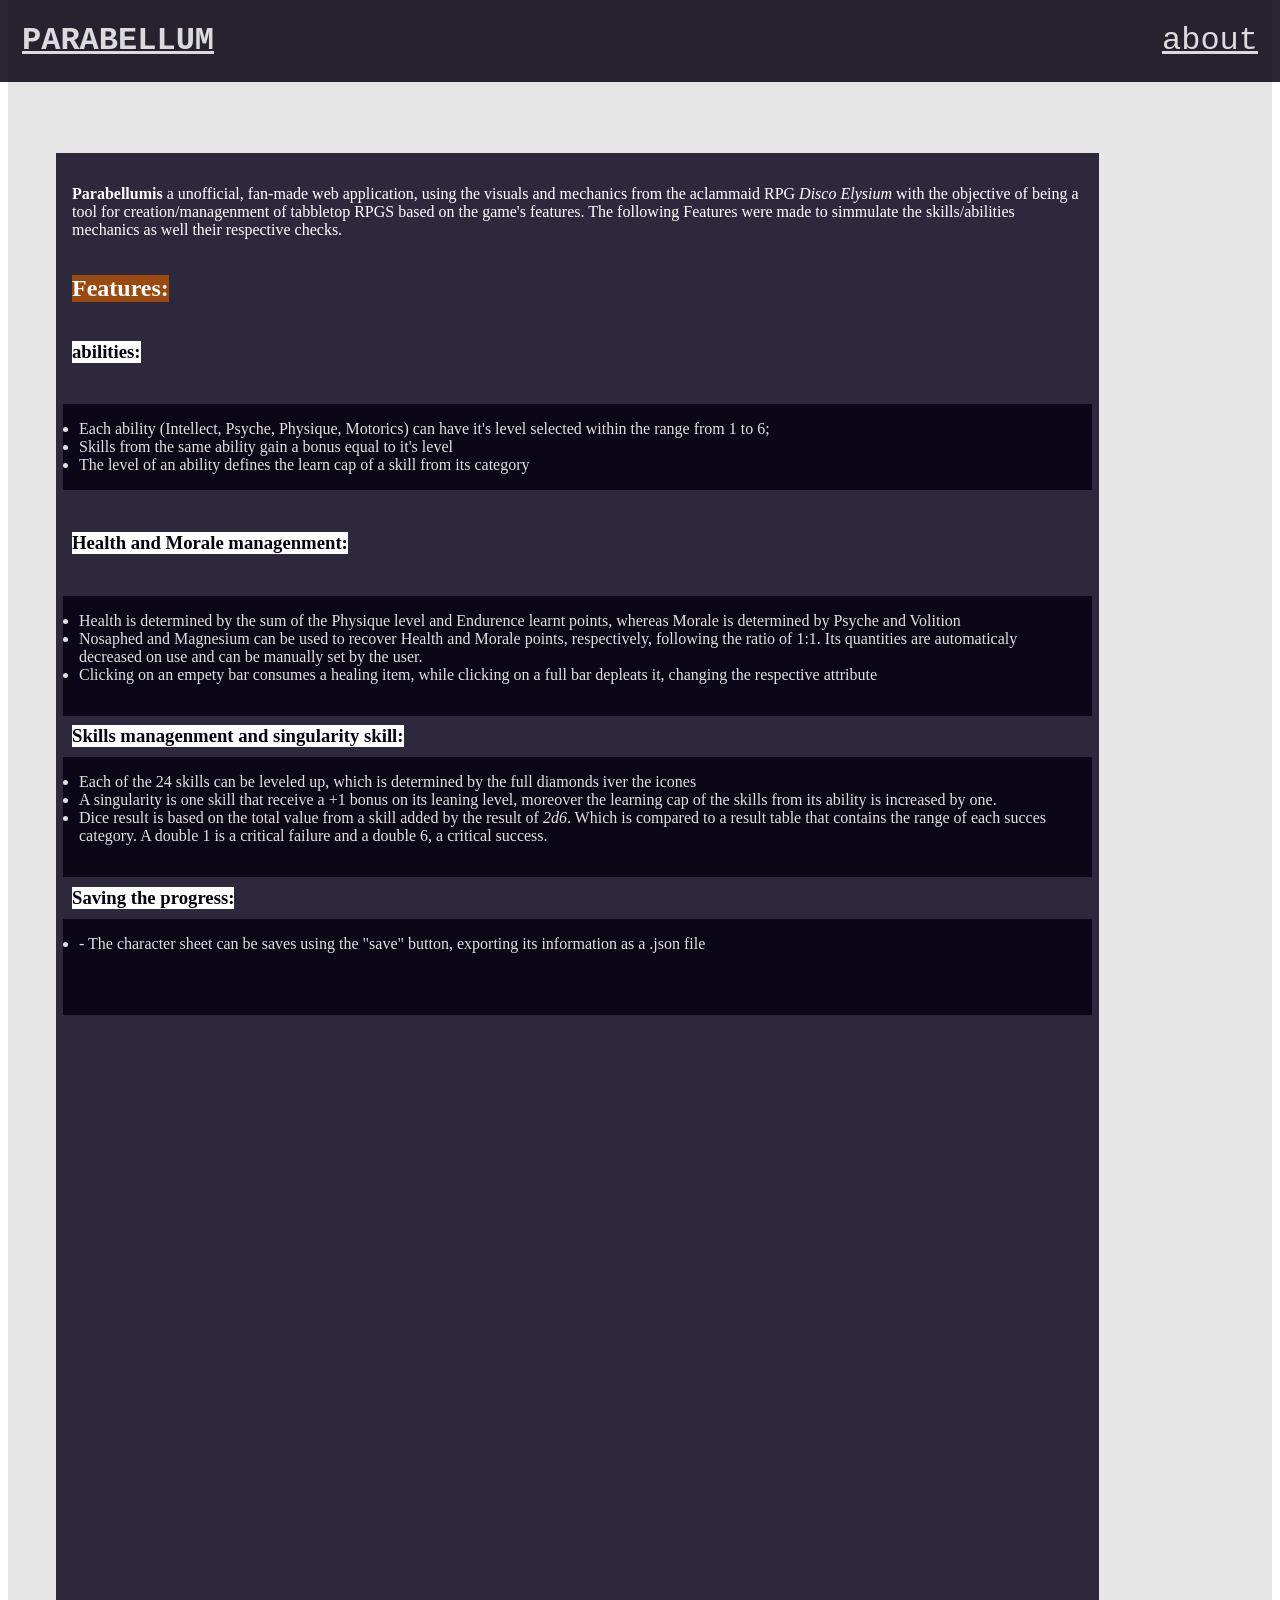
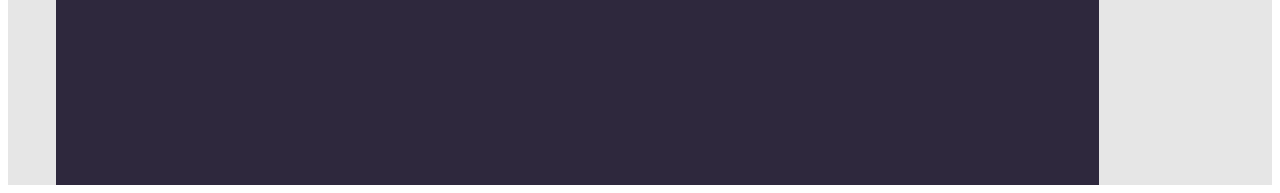
==== src/html/about.html @ 68470f0c "Hello world" ====
<!DOCTYPE html>

<html>
<head>
    <title>Parabellum</title>
    <link rel="stylesheet" href="../styles/about.css">
    <link rel="icon" type="image/x-icon" sizes="32x32" href="public/favicon.ico">
</head>

<body>


    <ul class="header">
        <ul class="p1" style="font-weight: bold;"><a href="../../index.html">PARABELLUM</a></ul>
        <ul class="p1"><a href="about.html">about</a></ul>
    </ul>
    <div class="main">
        <p><b>Parabellumis</b> a unofficial, fan-made web application, using the visuals and mechanics from the aclammaid RPG <i>Disco Elysium</i> with the objective of being a tool for creation/managenment of tabbletop RPGS based on the game's features.
        The following Features were made to simmulate the skills/abilities mechanics as well their respective checks.</p>

        <h2>Features:</h2>
        <h3>abilities:</h3>
        <p> <ul>
            <li>Each ability (Intellect, Psyche, Physique, Motorics) can have it's level selected within the range from 1 to 6;</li>
            <li>Skills from the same ability gain a bonus equal to it's level</li>
            <li>The level of an ability defines the learn cap of a skill from its category</li>
            </ul>
        </p>
        <h3>Health and Morale managenment:</h3><p><ul>

        <li>Health is determined by the sum of the Physique level and Endurence learnt points, whereas Morale is determined by Psyche and Volition</li>
        <li>Nosaphed and Magnesium can be used to recover Health and Morale points, respectively, following the ratio of 1:1. Its quantities are automaticaly decreased on use and can be manually set by the user.</li>
        <li>Clicking on an empety bar consumes a healing item, while clicking on a full bar depleats it, changing the respective attribute </li>
        </p></ul>
        <h3>Skills managenment and singularity skill:</h3>
        <ul>
        <li>Each of the 24 skills can be leveled up, which is determined by the full diamonds iver the icones</li>
        <li>A singularity is one skill that receive a +1 bonus on its leaning level, moreover the learning cap of the skills from its ability is increased by one.</li>
        <li>Dice result is based on the total value from a skill added by the result of <i>2d6</i>. Which is compared to a result table that contains the range of each succes category. A double 1 is a critical failure and a double 6, a critical success.</li>
        </p></ul>
        <h3>Saving the progress:</h3>
        <ul>
        <li>- The character sheet can be saves using the "save" button, exporting its information as a .json file </p></li>
        <ul>
        </p>
    </div>
</body>
</html>
---- src/styles/about.css ----
.header{
    display: flex;
}

h3{
    background-color: #fff;
    width:max-content;
    padding: 1rem, 0, 4rem, 0;
    color: #04000f;
}
h2{
    background-color: #ba5401c6;
    width:max-content;
    padding: 1rem, 0, 4rem, 0;
    color: #FFF;  
}

body {
    background-image: url(https://res.cloudinary.com/disco-elysium/images/f_auto,q_auto/v1608006758/Front-page_2986fb4bc/Front-page_2986fb4bc.png?_i=AA);
    background-size: cover;
    background-repeat: no-repeat;
    background-attachment: fixed;
    background-position: center;

    backdrop-filter: brightness(90%);
    display: flexbox;
    flex-direction: column;
    height: 100%;
    justify-content:center;
  }
  
ul {
    background-color:#04000f;
    background-blend-mode:overlay;
    opacity: 85%;
    justify-content: space-between;
    margin: -9px;
    padding-inline: 0;
    padding: 1rem;
  }
.p1 {
    a{
        color: white;
        font-family:'Courier New', Courier, monospace;
        font-size:xx-large;
    }}
.main{
    display: flex;
    flex-wrap: wrap;
    flex-direction: column;
    background-color: #08011ad3;
    width: 80%;
    height: 100%;
    min-height: 100rem;
    align-self: center;
    margin: 5rem 3rem 0 3rem;
    padding: 1rem;
    color: #fff;
    text-align: left;
}
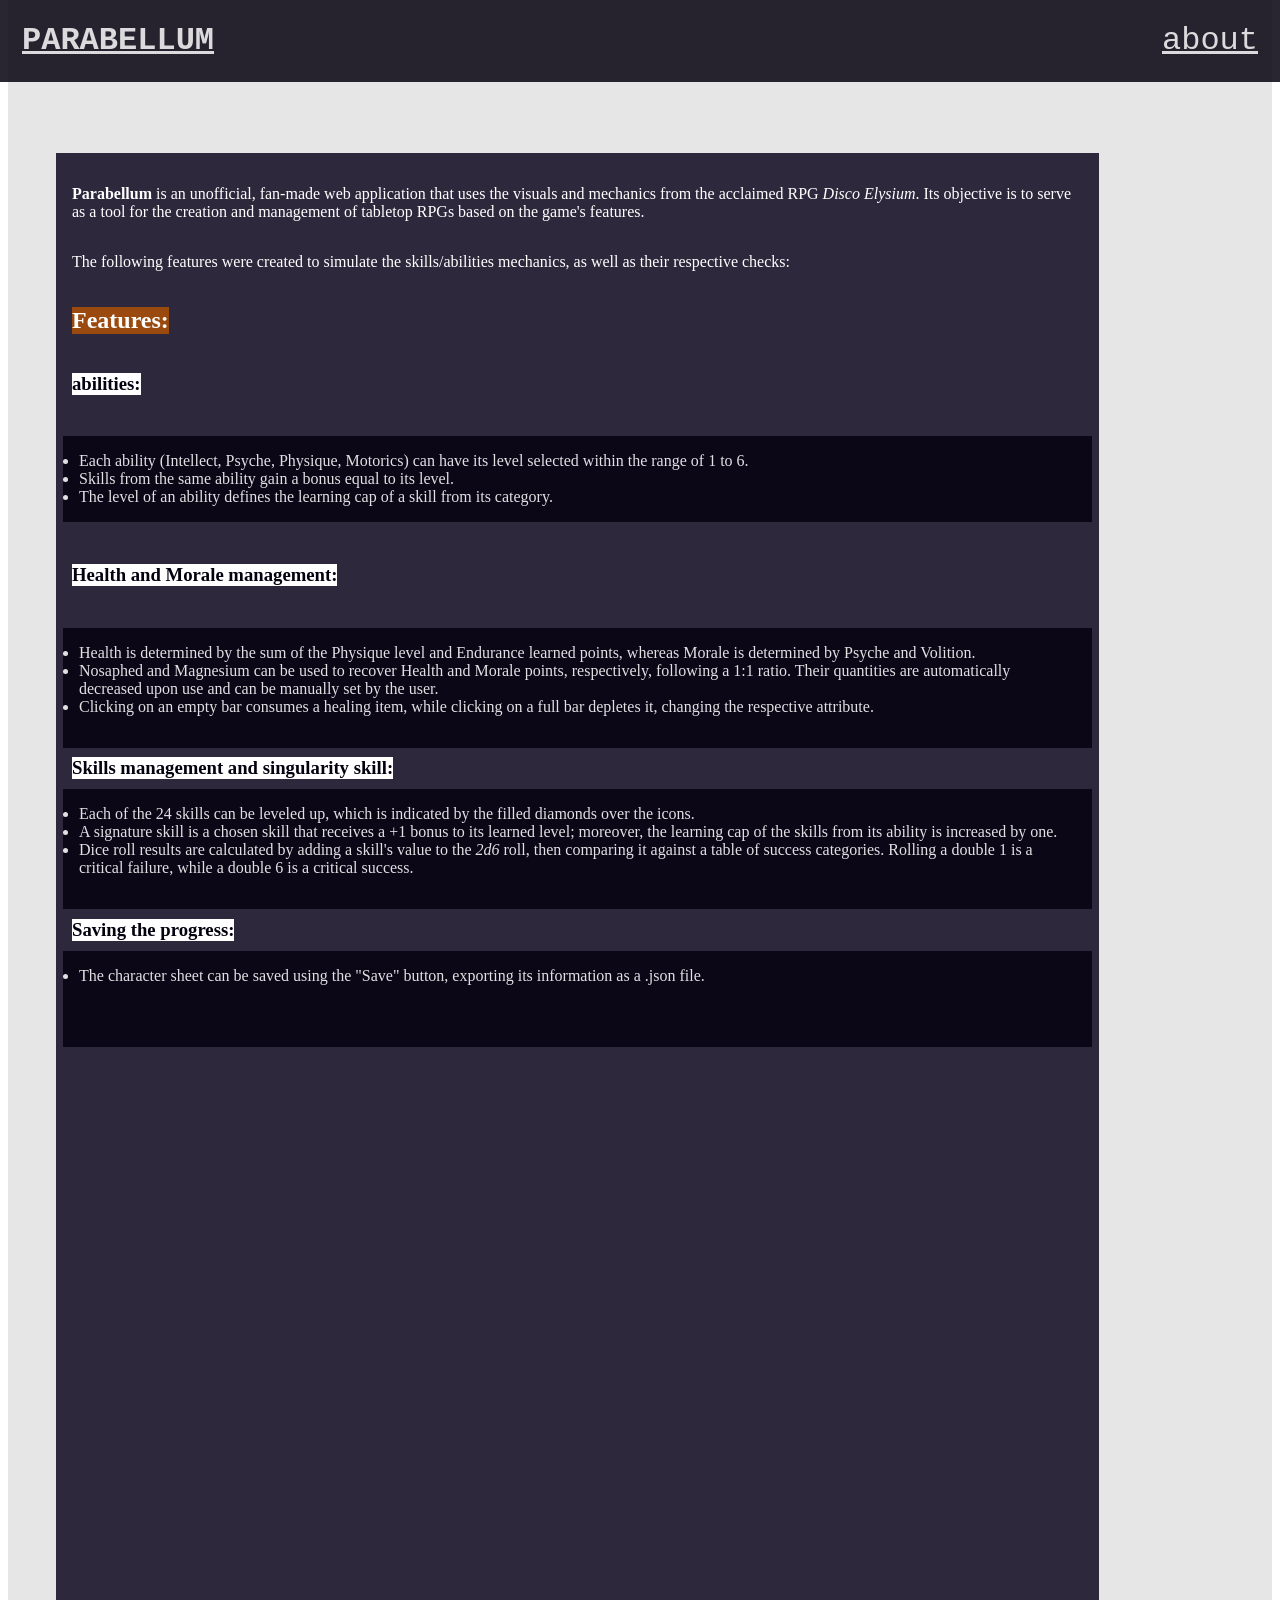
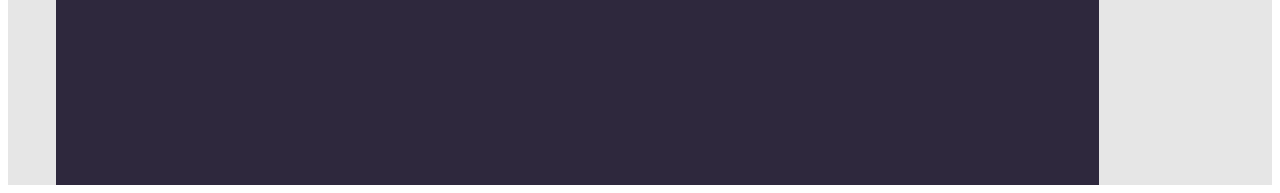
==== commit 3901eb54: "Hello world" ====
--- a/src/html/about.html
+++ b/src/html/about.html
@@ -15,32 +15,31 @@
         <ul class="p1"><a href="about.html">about</a></ul>
     </ul>
     <div class="main">
-        <p><b>Parabellumis</b> a unofficial, fan-made web application, using the visuals and mechanics from the aclammaid RPG <i>Disco Elysium</i> with the objective of being a tool for creation/managenment of tabbletop RPGS based on the game's features.
-        The following Features were made to simmulate the skills/abilities mechanics as well their respective checks.</p>
-
+        <p><b>Parabellum</b> is an unofficial, fan-made web application that uses the visuals and mechanics from the acclaimed RPG <i>Disco Elysium</i>. Its objective is to serve as a tool for the creation and management of tabletop RPGs based on the game's features. </p>
+        <p>The following features were created to simulate the skills/abilities mechanics, as well as their respective checks:</p>
         <h2>Features:</h2>
         <h3>abilities:</h3>
         <p> <ul>
-            <li>Each ability (Intellect, Psyche, Physique, Motorics) can have it's level selected within the range from 1 to 6;</li>
-            <li>Skills from the same ability gain a bonus equal to it's level</li>
-            <li>The level of an ability defines the learn cap of a skill from its category</li>
+            <li>Each ability (Intellect, Psyche, Physique, Motorics) can have its level selected within the range of 1 to 6.</li>
+            <li>Skills from the same ability gain a bonus equal to its level.</li>
+            <li>The level of an ability defines the learning cap of a skill from its category.</li>
             </ul>
         </p>
-        <h3>Health and Morale managenment:</h3><p><ul>
+        <h3>Health and Morale management:</h3><p><ul>
 
-        <li>Health is determined by the sum of the Physique level and Endurence learnt points, whereas Morale is determined by Psyche and Volition</li>
-        <li>Nosaphed and Magnesium can be used to recover Health and Morale points, respectively, following the ratio of 1:1. Its quantities are automaticaly decreased on use and can be manually set by the user.</li>
-        <li>Clicking on an empety bar consumes a healing item, while clicking on a full bar depleats it, changing the respective attribute </li>
+        <li>Health is determined by the sum of the Physique level and Endurance learned points, whereas Morale is determined by Psyche and Volition.</li>
+        <li>Nosaphed and Magnesium can be used to recover Health and Morale points, respectively, following a 1:1 ratio. Their quantities are automatically decreased upon use and can be manually set by the user.</li>
+        <li>Clicking on an empty bar consumes a healing item, while clicking on a full bar depletes it, changing the respective attribute.</li>
         </p></ul>
-        <h3>Skills managenment and singularity skill:</h3>
+        <h3>Skills management and singularity skill:</h3>
         <ul>
-        <li>Each of the 24 skills can be leveled up, which is determined by the full diamonds iver the icones</li>
-        <li>A singularity is one skill that receive a +1 bonus on its leaning level, moreover the learning cap of the skills from its ability is increased by one.</li>
-        <li>Dice result is based on the total value from a skill added by the result of <i>2d6</i>. Which is compared to a result table that contains the range of each succes category. A double 1 is a critical failure and a double 6, a critical success.</li>
+        <li>Each of the 24 skills can be leveled up, which is indicated by the filled diamonds over the icons.</li>
+        <li>A signature skill is a chosen skill that receives a +1 bonus to its learned level; moreover, the learning cap of the skills from its ability is increased by one.</li>
+        <li>Dice roll results are calculated by adding a skill's value to the <i>2d6</i> roll, then comparing it against a table of success categories. Rolling a double 1 is a critical failure, while a double 6 is a critical success.</li>
         </p></ul>
         <h3>Saving the progress:</h3>
         <ul>
-        <li>- The character sheet can be saves using the "save" button, exporting its information as a .json file </p></li>
+        <li>The character sheet can be saved using the "Save" button, exporting its information as a .json file.</p></li>
         <ul>
         </p>
     </div>
